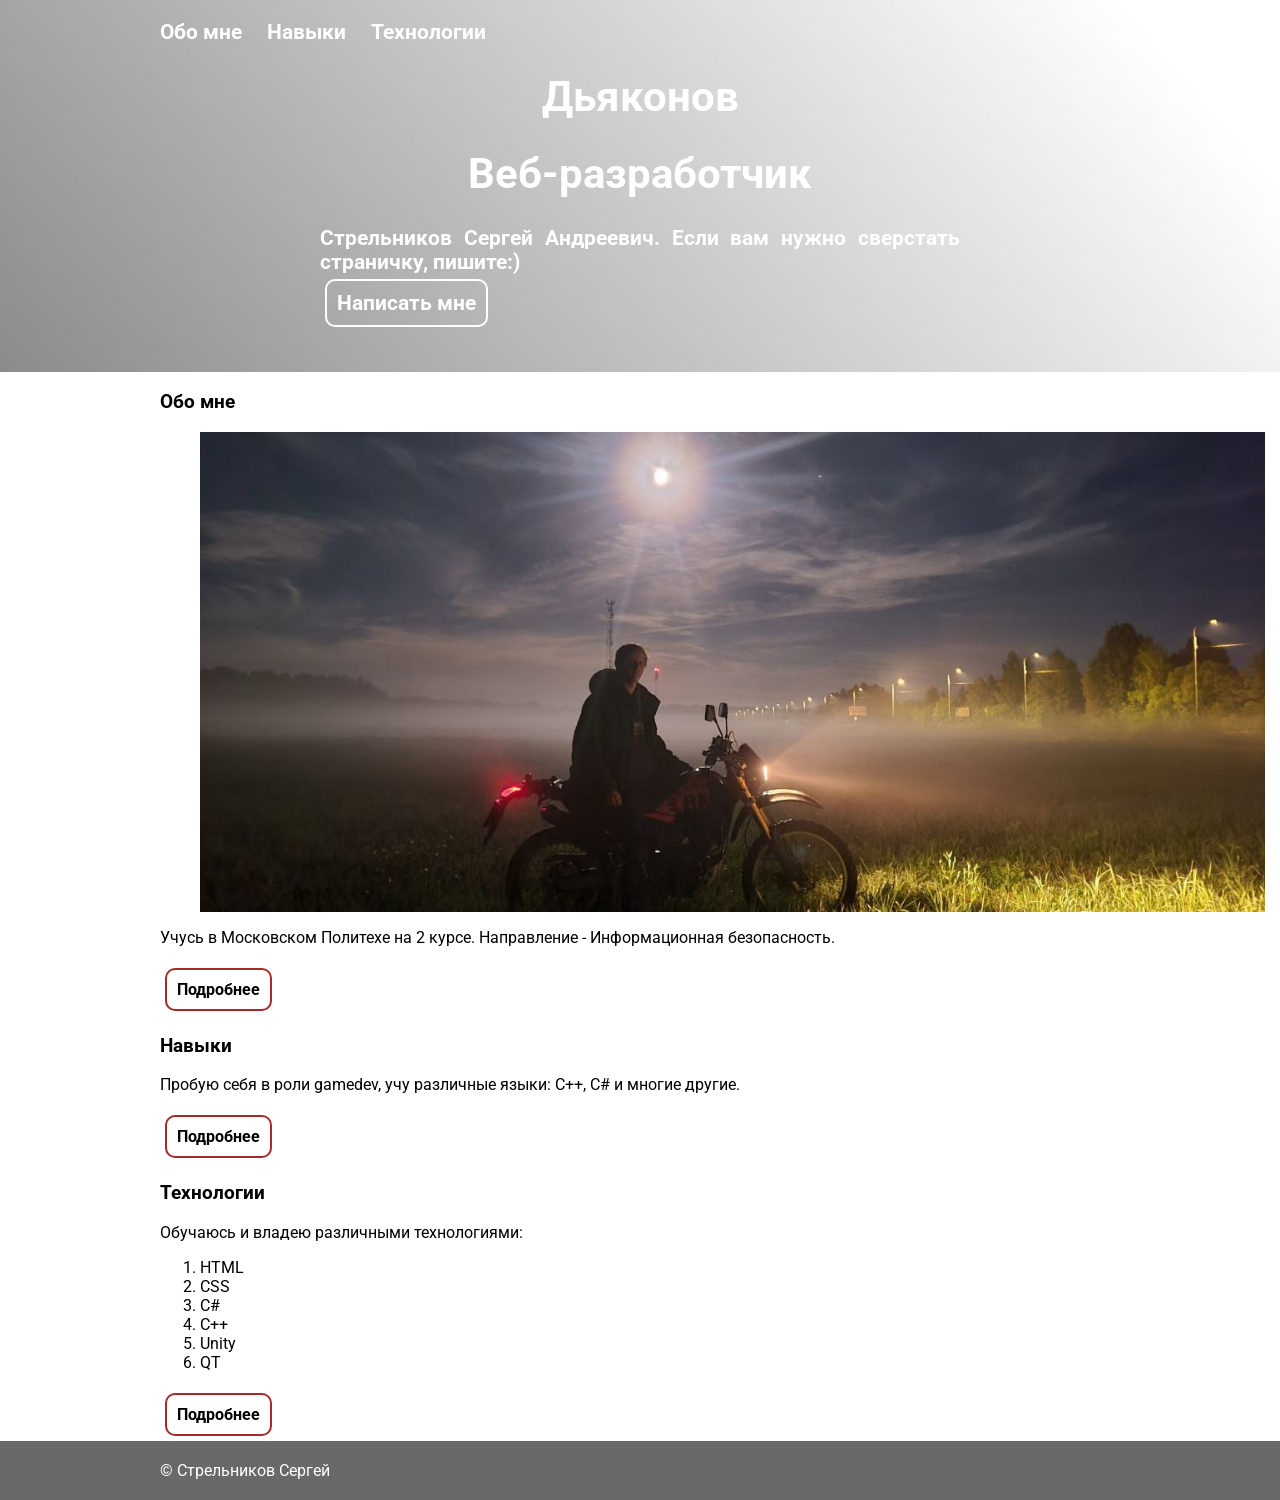
==== lab 1/index.html @ 875a31b2 "Add files via upload" ====
<!DOCTYPE html>
<html lang="ru">

<head>
    <meta charset="UTF-8">
    <title>Веб-разработчик Стрельников.С.А</title>
    <link rel="stylesheet" href="style.css">
    <link rel="preconnect" href="https://fonts.googleapis.com">
    <link rel="preconnect" href="https://fonts.gstatic.com" crossorigin>
    <link href="https://fonts.googleapis.com/css2?family=Roboto:wght@700&display=swap" rel="stylesheet">
</head>

<body>
    <header class="header1">
        <div class="container">
            <nav class="main-menu">
                <ul>
                    <li><a href="#about_me">Обо мне</a></li>
                    <li><a href="#skills">Навыки</a></li>
                    <li><a href="#Technologies">Технологии</a></li>
                </ul>
            </nav>
        </div>
        <div class="text-center">
            <h1>Дьяконов</h1>
            <h1>Веб-разработчик</h1>
            <p class="w-50 mx-auto">
                Стрельников Сергей Андреевич. Если вам нужно сверстать страничку, пишите:)<br>
                <a class="btn contact-me-btn" href="https://vk.com/moto_chill">Написать мне</a>
            </p>
        </div>
    </header>
    <main>
        <div class="container">
            <section id="about_me">
                <h3>Обо мне</h3>

                <figure class="avatar">
                    <img src="images/pict1.png" alt="photo">
                </figure>


                <p>Учусь в Московском Политехе на 2 курсе. Направление - Информационная безопасность.</p>
                <a class="btn" href="about.html">Подробнее</a>
            </section>

            <section id="skills">
                <h3>Навыки</h3>

                <p>Пробую себя в роли gamedev, учу различные языки: C++, C# и многие другие.</p>
                <a class="btn" href="skills.html">Подробнее</a>
            </section>

            <section id="Technologies">
                <h3>Технологии</h3>

                <p>Обучаюсь и владею различными технологиями:</p>
                

                <ol>
                    <li>HTML</li>
                    <li>CSS</li>
                    <li>C#</li>
                    <li>C++</li>
                    <li>Unity</li>
                    <li>QT</li>
                    
                </ol>
                <a class="btn" href="technologies.html">Подробнее</a>
            </section>
        </div>
    </main>
    <footer class="footer">
        <div class="container">
            &copy; Стрельников Сергей
        </div>
    </footer>
</body>

</html>
---- lab 1/style.css ----
body {
    margin: 0;
    font-family: 'Roboto', sans-serif;  
}
.header1 {
    background-color: white;
    color: white;
    padding: 20px 0;
    font-size: 1.3rem;
    font-weight: bold;
    background-image: url(images/background.jpg);
    background-size: cover;
}

.main-menu ul {
    list-style: none;
    margin: 0;
    padding: 0;
}
    
.main-menu li {
    display: inline;
    margin-right: 20px;
    
}

.main-menu a {
    text-decoration: none;
    color:white ;
}

.main-menu li:last-child {
    margin-right: 0;
}

.container {
    max-width: 75%;
    margin: 0 auto;
}

p  {
    text-align: justify;
}

.footer {
    background-color: dimgray;
    color: white;
    padding: 20px 0;
}

.avatar {
    text-align: center;
    height: 480px;
    background-image: url(images/pict1.png);
    background-repeat: no-repeat;
    background-position: center;
}
.avatar img {
    height: 100%;
}

.text-center {
    text-align: center;
}

.w-50 {
    width: 50%;
}

.mx-auto {
    margin-left: auto;
    margin-right: auto;
}

.btn {
    display: inline-block;
    text-decoration: none;
    color: black;
    border: 2px solid brown;
    padding: 10px;
    margin: 5px;
    border-radius: 10px;
    font-weight: bold;
}

.contact-me-btn {
    color: white;
    border-color: white;
}
table {
    border-collapse: collapse;
}
th, td {
    border: 1px solid black;
    text-align: center;
    padding: 10px;
}

.tabletech {
    margin-bottom: 10px;
}
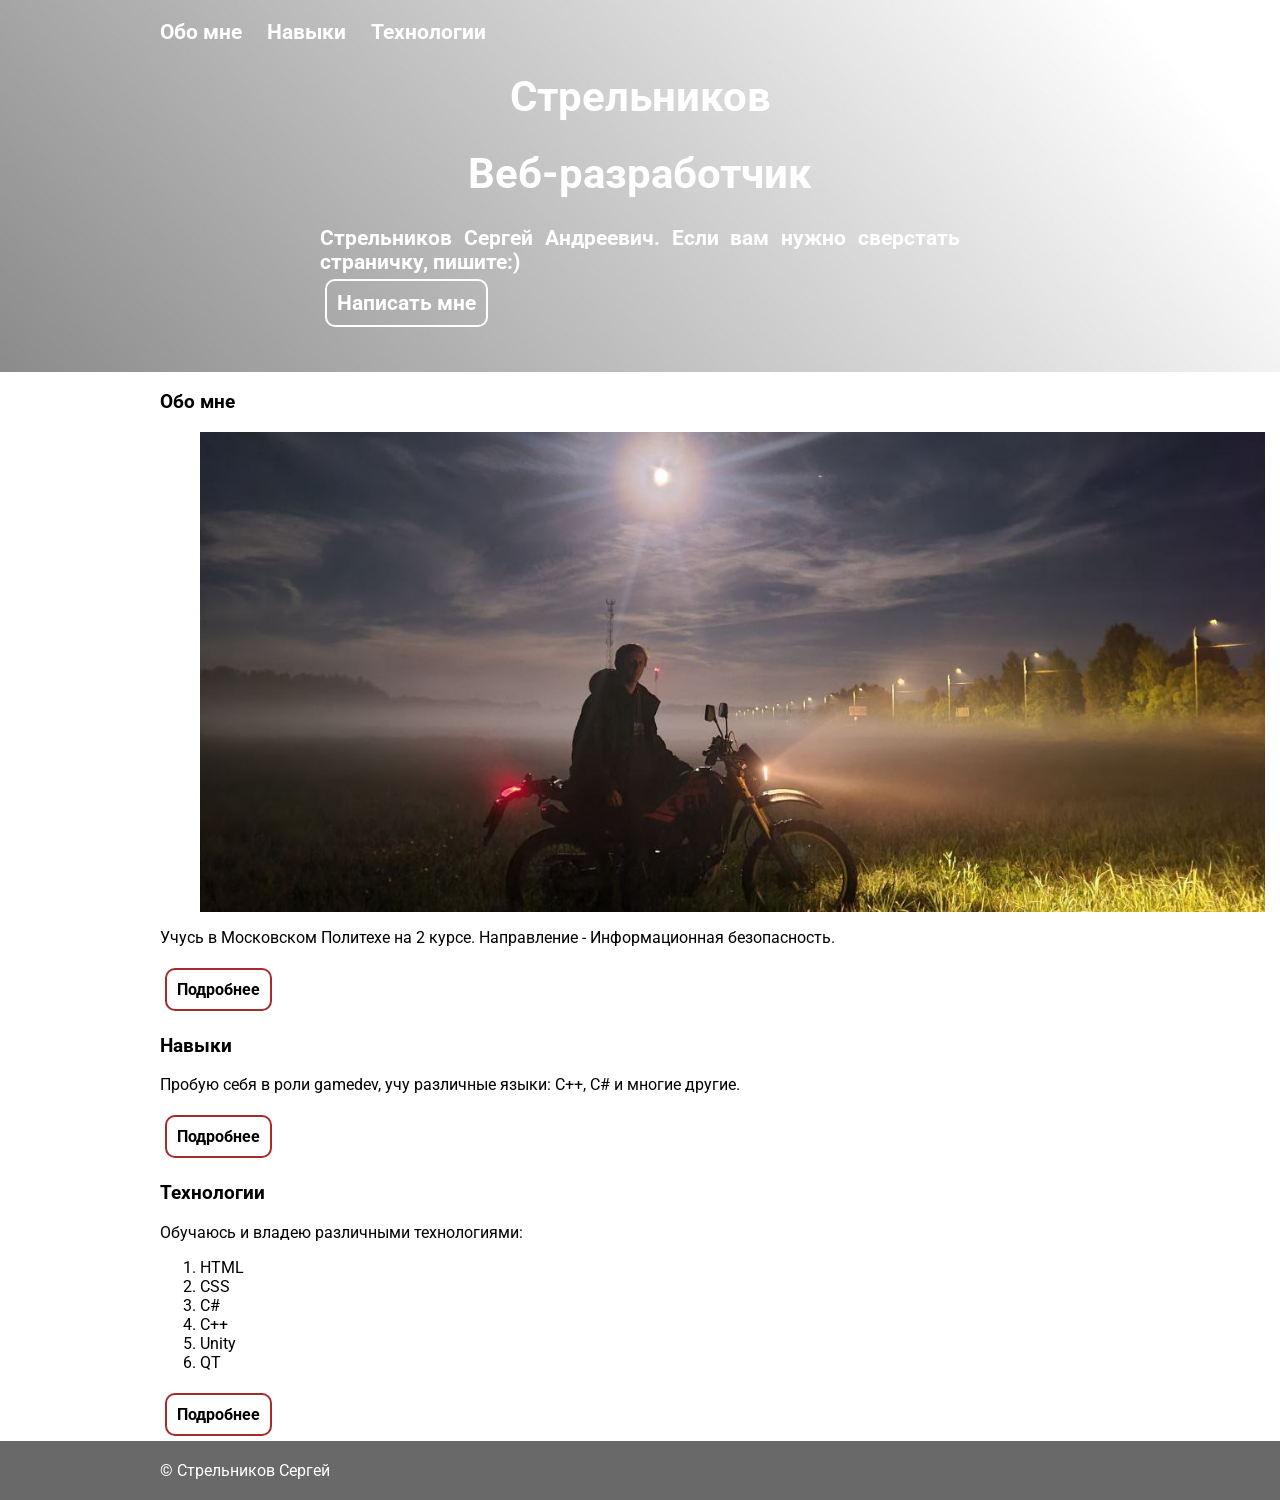
==== commit 40da1057: "Update index.html" ====
--- a/lab 1/index.html
+++ b/lab 1/index.html
@@ -22,7 +22,7 @@
             </nav>
         </div>
         <div class="text-center">
-            <h1>Дьяконов</h1>
+            <h1>Стрельников</h1>
             <h1>Веб-разработчик</h1>
             <p class="w-50 mx-auto">
                 Стрельников Сергей Андреевич. Если вам нужно сверстать страничку, пишите:)<br>
@@ -77,4 +77,4 @@
     </footer>
 </body>
 
-</html>+</html>
